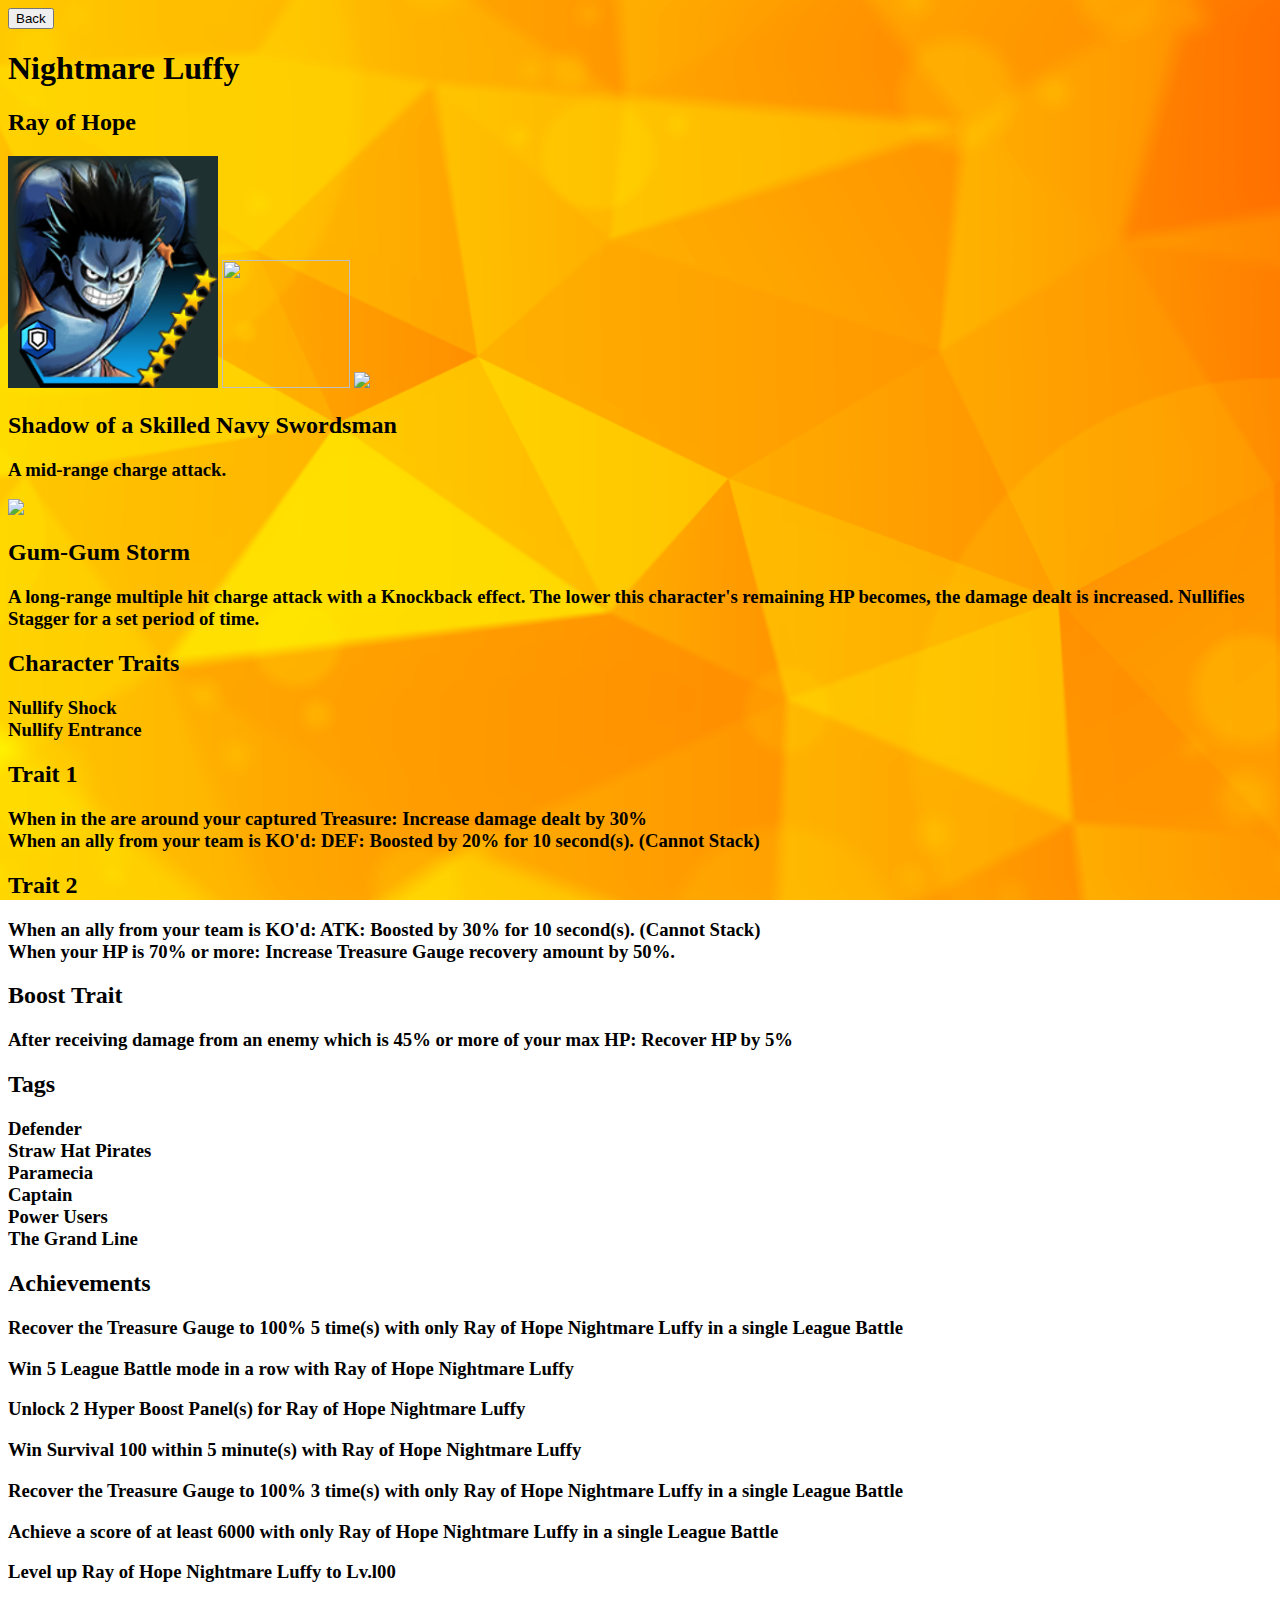
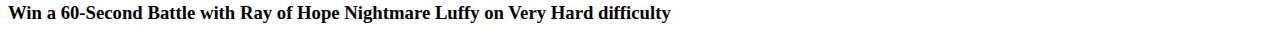
==== NightmareLuffy/nightmareluffy.html @ 6e98df63 "Update and rename nightmareluffy.html to NightmareLuffy/nightmareluffy.html" ====
<!DOCTYPE html>
<html>

<head>
    <meta charset="UTF-8">
    <link rel="stylesheet" href="../style.css">
</head>

<body>
    <button onclick="window.history.back()"> Back</button>

    <h1> Nightmare Luffy</h1>
    <h2> Ray of Hope</h2>
    <img src="nightmareluffy.PNG">
    <img src="../icons/BlueDefender.PNG" width="128" height="128">

    <img src="s1.PNG">
    <h2>Shadow of a Skilled Navy Swordsman</h2>
    <h3>A mid-range charge attack.</h3>

    <img src="s2.PNG">
    <h2>Gum-Gum Storm</h2>
    <h3>A long-range multiple hit charge attack with a Knockback effect. The lower this character's remaining HP becomes, the damage dealt is increased. Nullifies Stagger for a set period of time.</h3>

    <h2>Character Traits</h2>
    <h3>Nullify Shock<br>Nullify Entrance</h3>

    <h2>Trait 1</h2>
    <h3>When in the are around your captured Treasure: Increase damage dealt by 30%
        <br> When an ally from your team is KO'd: DEF: Boosted by 20% for 10 second(s). (Cannot Stack)
    </h3>

    <h2>Trait 2</h2>
    <h3>When an ally from your team is KO'd: ATK: Boosted by 30% for 10 second(s). (Cannot Stack)
        <br>When your HP is 70% or more: Increase Treasure Gauge recovery amount by 50%.
    </h3>

    <h2>Boost Trait</h2>
    <h3>After receiving damage from an enemy which is 45% or more of your max HP: Recover HP by 5%</h3>

    <h2>Tags</h2>
    <h3>Defender<br>Straw Hat Pirates<br>Paramecia<br>Captain<br>Power Users<br>The Grand Line</h3>

    <h2>Achievements</h2>
    <h3>Recover the Treasure Gauge to 100% 5 time(s) with only Ray of Hope Nightmare Luffy in a single League Battle</h3>
    <h3>Win 5 League Battle mode in a row with Ray of Hope Nightmare Luffy</h3>
    <h3>Unlock 2 Hyper Boost Panel(s) for Ray of Hope Nightmare Luffy</h3>
    <h3>Win Survival 100 within 5 minute(s) with Ray of Hope Nightmare Luffy</h3>
    <h3>Recover the Treasure Gauge to 100% 3 time(s) with only Ray of Hope Nightmare Luffy in a single League Battle</h3>
    <h3>Achieve a score of at least 6000 with only Ray of Hope Nightmare Luffy in a single League Battle</h3>
    <h3>Level up Ray of Hope Nightmare Luffy to Lv.l00</h3>
    <h3>Win a 60-Second Battle with Ray of Hope Nightmare Luffy on Very Hard difficulty</h3>

</body>
</html>
---- style.css ----
body {
    background-image: url(background.jpeg);
    background-repeat: no-repeat;
    background-position: center;
    background-attachment: fixed;
    background-size: cover;
}
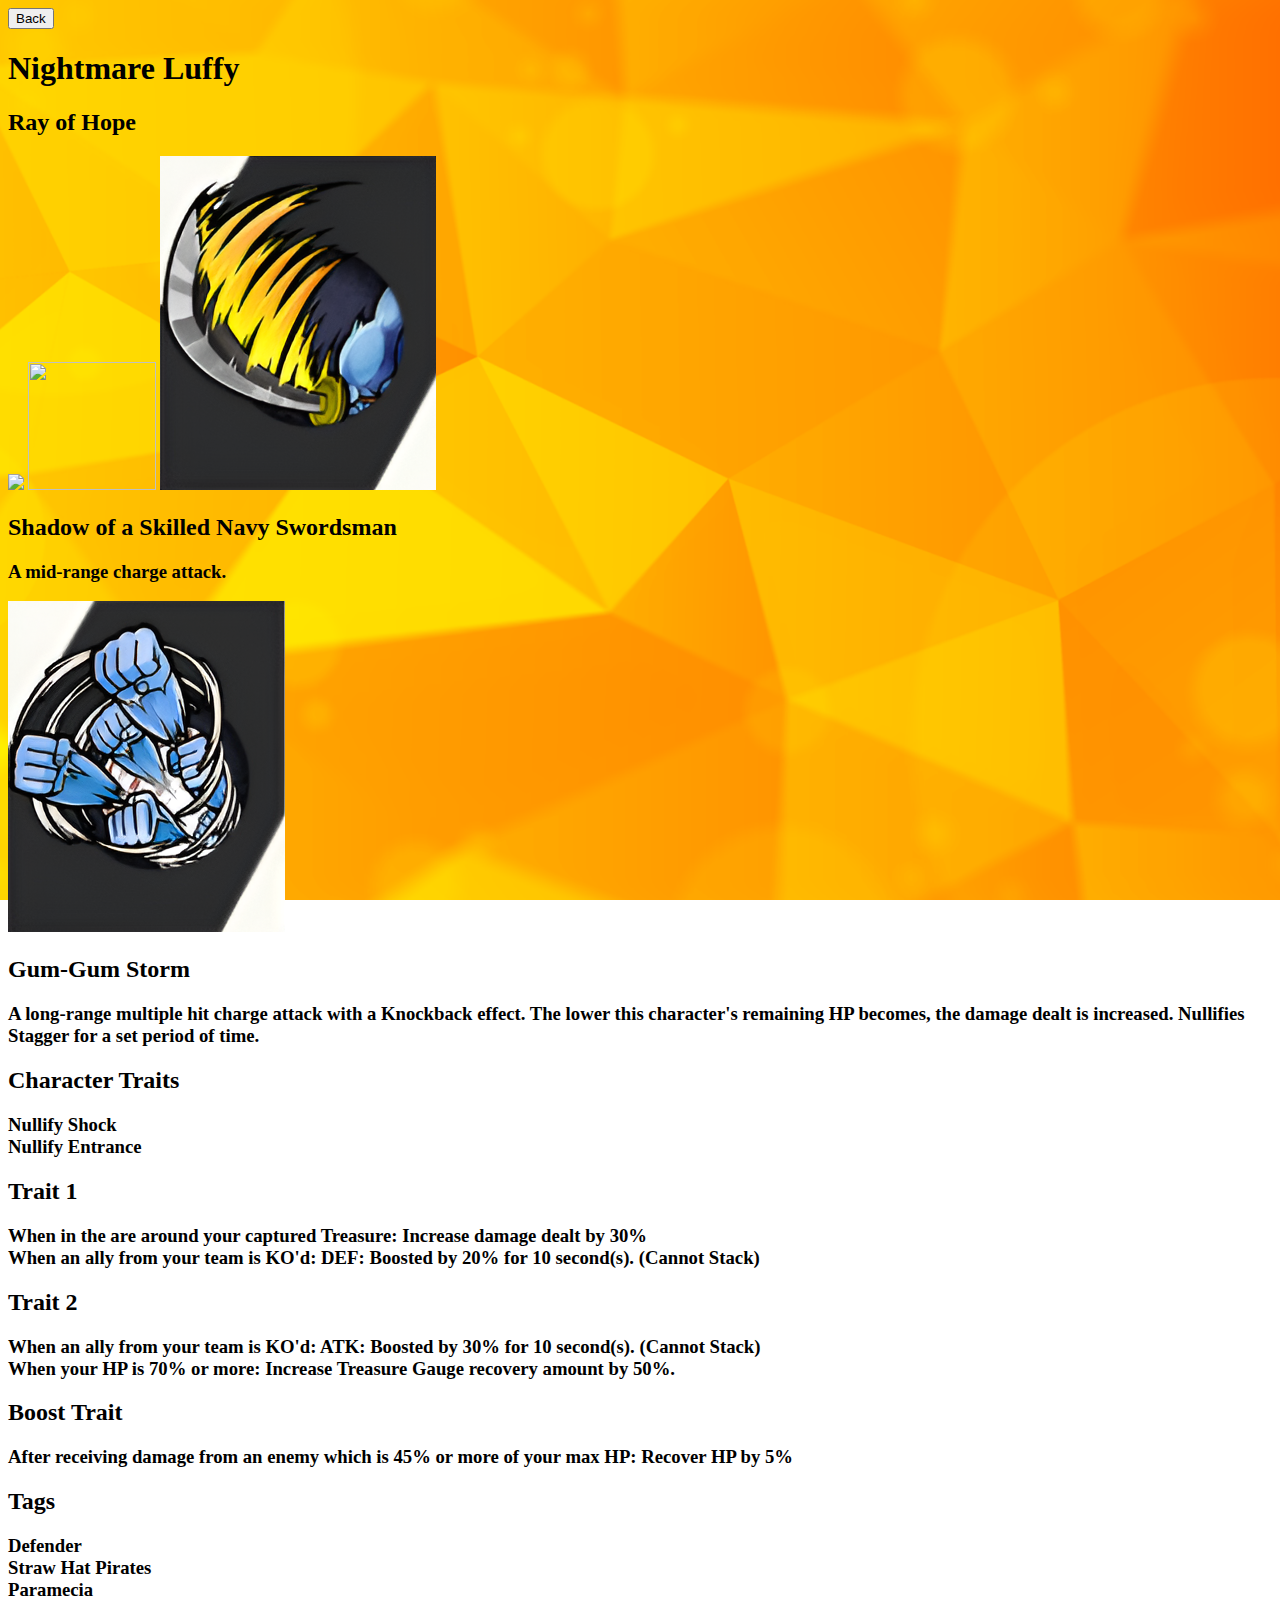
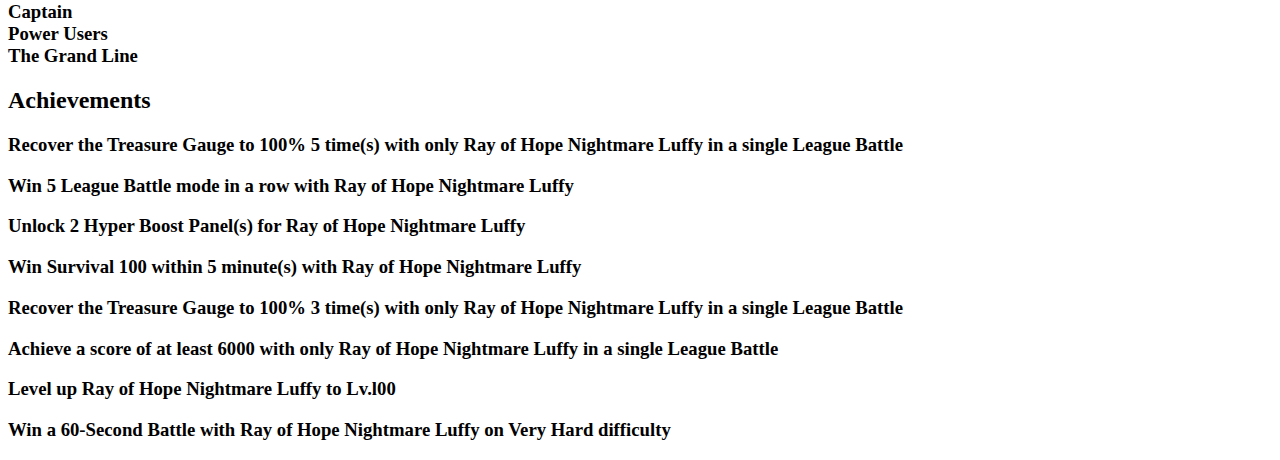
==== commit db5990c3: "Update nightmareluffy.html" ====
--- a/NightmareLuffy/nightmareluffy.html
+++ b/NightmareLuffy/nightmareluffy.html
@@ -11,14 +11,14 @@
 
     <h1> Nightmare Luffy</h1>
     <h2> Ray of Hope</h2>
-    <img src="nightmareluffy.PNG">
+    <img src="nightmareluffy.png">
     <img src="../icons/BlueDefender.PNG" width="128" height="128">
 
-    <img src="s1.PNG">
+    <img src="s1.png">
     <h2>Shadow of a Skilled Navy Swordsman</h2>
     <h3>A mid-range charge attack.</h3>
 
-    <img src="s2.PNG">
+    <img src="s2.png">
     <h2>Gum-Gum Storm</h2>
     <h3>A long-range multiple hit charge attack with a Knockback effect. The lower this character's remaining HP becomes, the damage dealt is increased. Nullifies Stagger for a set period of time.</h3>
 
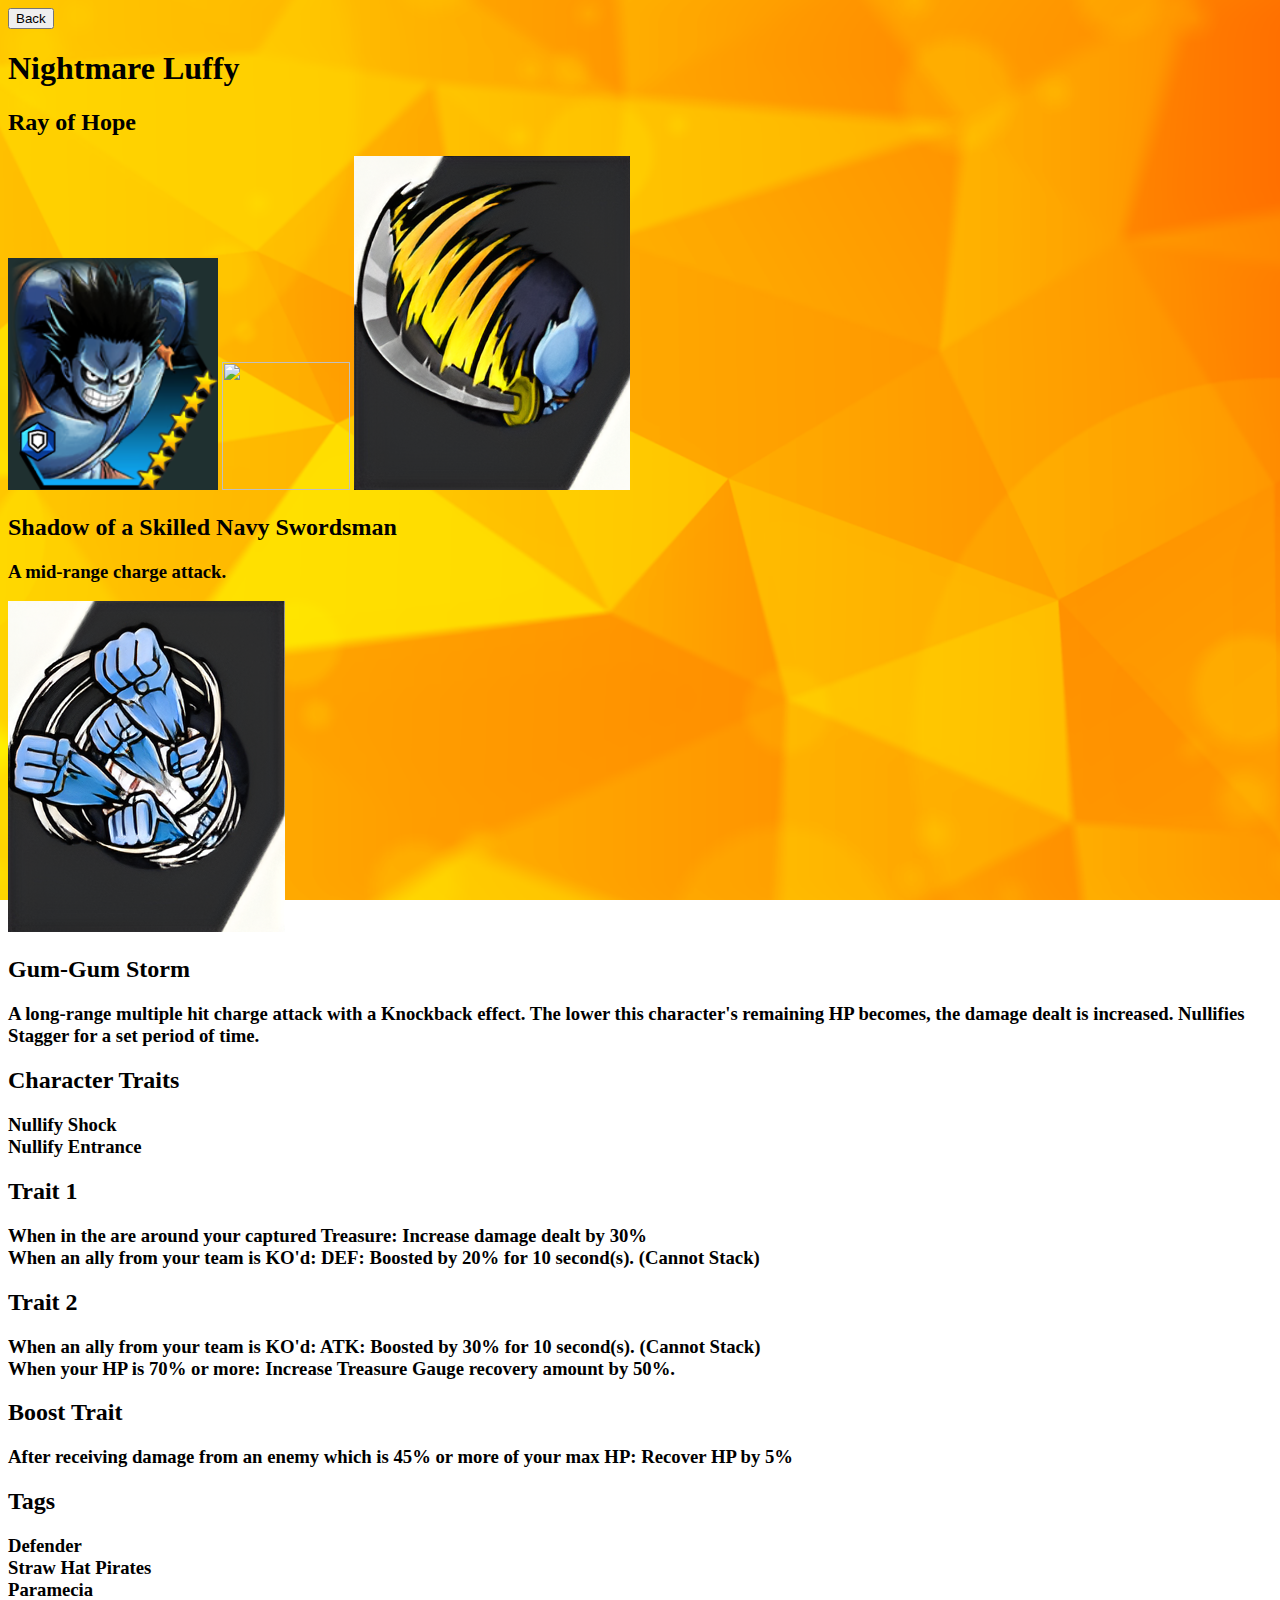
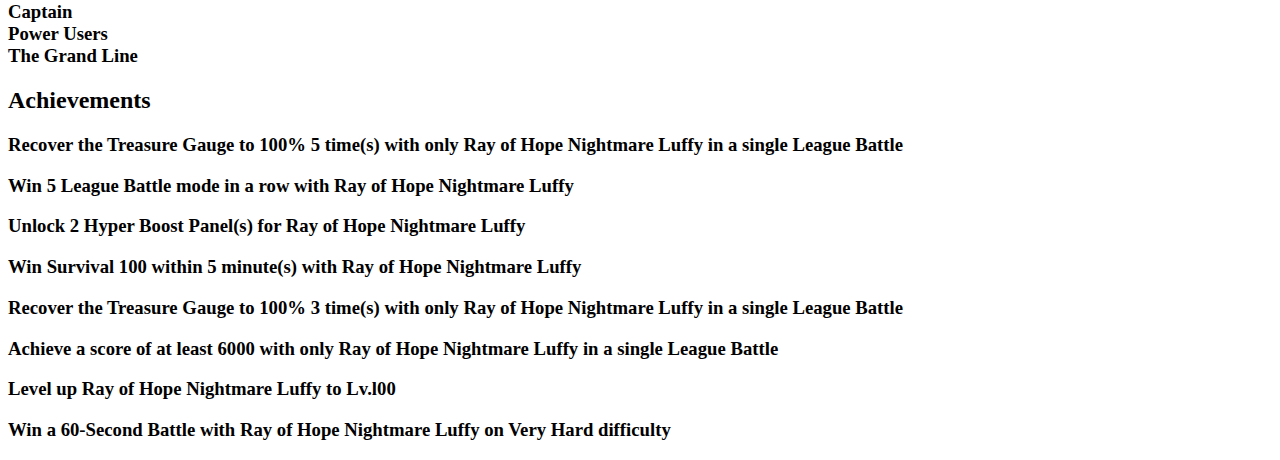
==== commit 50f26e28: "Update nightmareluffy.html" ====
--- a/NightmareLuffy/nightmareluffy.html
+++ b/NightmareLuffy/nightmareluffy.html
@@ -11,7 +11,7 @@
 
     <h1> Nightmare Luffy</h1>
     <h2> Ray of Hope</h2>
-    <img src="nightmareluffy.png">
+    <img src="nightmareluffy.PNG">
     <img src="../icons/BlueDefender.PNG" width="128" height="128">
 
     <img src="s1.png">
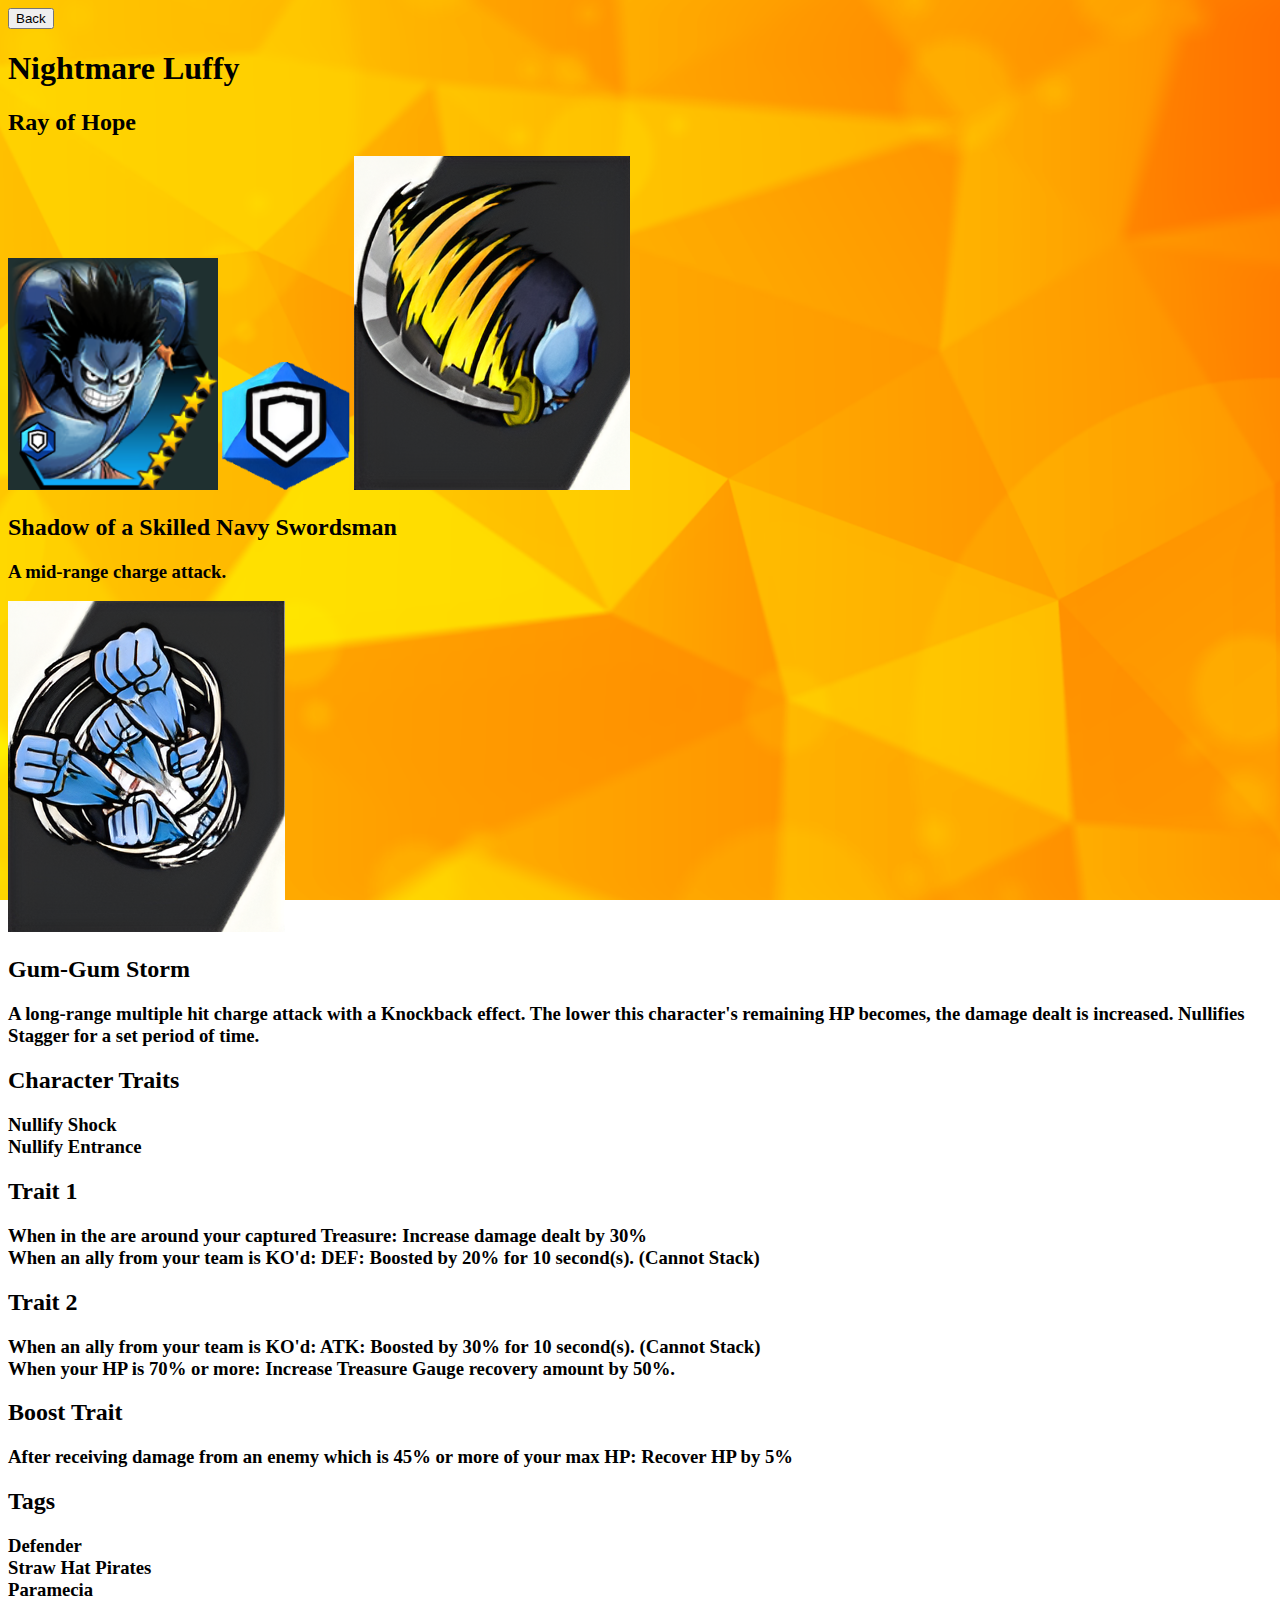
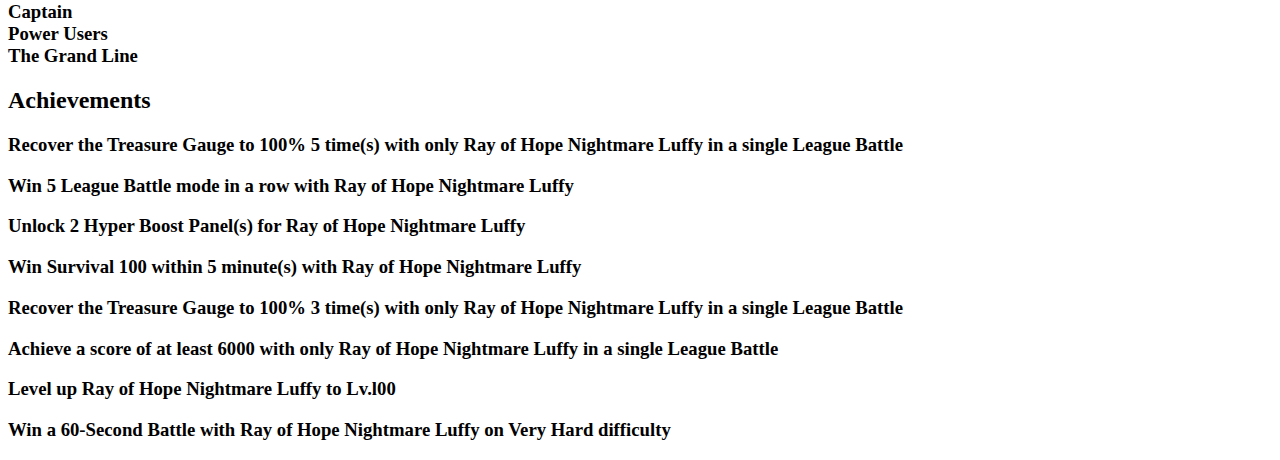
==== commit 1feec6d4: "Update nightmareluffy.html" ====
--- a/NightmareLuffy/nightmareluffy.html
+++ b/NightmareLuffy/nightmareluffy.html
@@ -12,7 +12,7 @@
     <h1> Nightmare Luffy</h1>
     <h2> Ray of Hope</h2>
     <img src="nightmareluffy.PNG">
-    <img src="../icons/BlueDefender.PNG" width="128" height="128">
+    <img src="../Icons/BlueDefender.PNG" width="128" height="128">
 
     <img src="s1.png">
     <h2>Shadow of a Skilled Navy Swordsman</h2>
